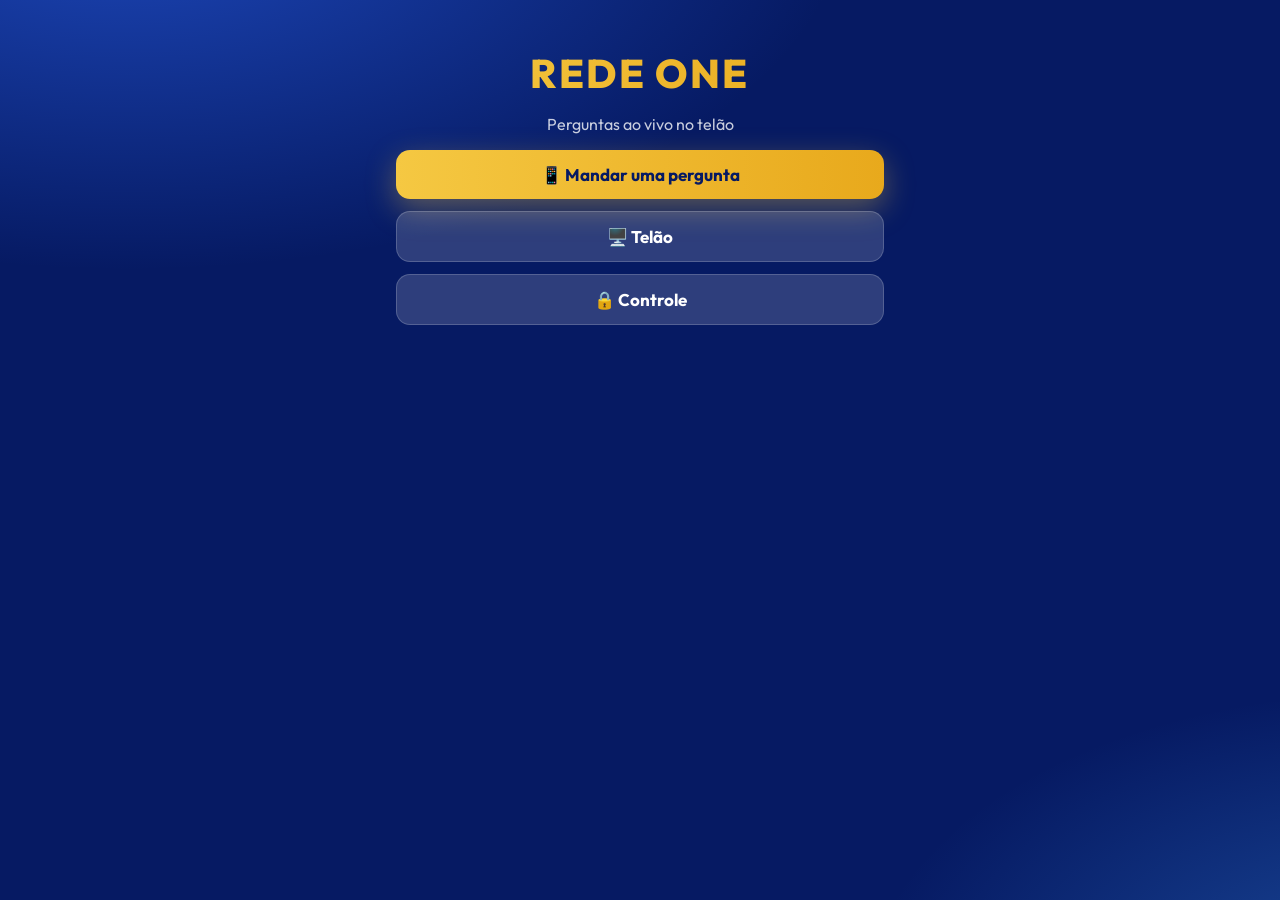
==== web/index.html @ f909d9d1 "Telas Perguntar, Telão e Controle com backend no schema redeone - web/: as três telas estáticas (ide" ====
<!doctype html>
<html lang="pt-BR">
<head>
<meta charset="utf-8">
<meta name="viewport" content="width=device-width, initial-scale=1">
<title>Rede One · Perguntas</title>
<link rel="preconnect" href="https://fonts.googleapis.com">
<link href="https://fonts.googleapis.com/css2?family=Outfit:wght@400;600;700;800&display=swap" rel="stylesheet">
<link rel="stylesheet" href="estilo.css">
<style>
  main { max-width: 520px; margin: 0 auto; padding: 48px 16px; text-align: center; }
  .marca { font-size: 40px; }
  p { color: var(--texto-2); }
  a.btn { display: flex; margin: 12px 0; text-decoration: none; }
</style>
</head>
<body>
<main>
  <div class="marca">Rede One</div>
  <p>Perguntas ao vivo no telão</p>
  <a class="btn" href="perguntar.html">📱 Mandar uma pergunta</a>
  <a class="btn sec" href="telao.html">🖥️ Telão</a>
  <a class="btn sec" href="controle.html">🔒 Controle</a>
</main>
</body>
</html>
---- web/estilo.css ----
:root {
  /* identidade da Conferência Rede One (banner): azul royal, dourado e branco */
  --fundo: #061a63;
  --fundo-2: #0b2a8c;
  --cartao: rgba(255, 255, 255, 0.09);
  --cartao-forte: rgba(255, 255, 255, 0.16);
  --borda: rgba(255, 255, 255, 0.18);
  --texto: #ffffff;
  --texto-2: rgba(255, 255, 255, 0.78);
  --texto-3: rgba(255, 255, 255, 0.55);
  --destaque: #f5c842;
  --destaque-2: #e8a91c;
  --roxo: #2f6bff;
  --verde: #2fd38a;
  --vermelho: #ff5c7a;
  --raio: 18px;
  --sombra: 0 18px 50px rgba(0, 0, 0, 0.35);
}
* { box-sizing: border-box; -webkit-tap-highlight-color: transparent; }
html, body { margin: 0; min-height: 100%; }
body {
  font-family: "Outfit", system-ui, -apple-system, "Segoe UI", sans-serif;
  color: var(--texto);
  background: var(--fundo);
  background-image:
    radial-gradient(1200px 600px at 10% -10%, rgba(47, 107, 255, 0.55), transparent 60%),
    radial-gradient(900px 500px at 110% 110%, rgba(64, 160, 255, 0.35), transparent 60%);
  background-attachment: fixed;
}
button { font: inherit; cursor: pointer; }
input, textarea { font: inherit; color: inherit; }
.marca {
  font-weight: 800; letter-spacing: 0.06em; text-transform: uppercase;
  background: linear-gradient(90deg, var(--destaque), var(--destaque-2));
  -webkit-background-clip: text; background-clip: text; color: transparent;
}
.btn {
  display: inline-flex; align-items: center; justify-content: center; gap: 8px;
  border: 0; border-radius: 14px; padding: 14px 18px; font-weight: 700; font-size: 17px;
  color: #061a63; background: linear-gradient(90deg, var(--destaque), var(--destaque-2));
  box-shadow: 0 10px 30px rgba(245, 200, 66, 0.35); transition: transform .12s, opacity .2s;
}
.btn:active { transform: scale(0.97); }
.btn[disabled] { opacity: 0.5; cursor: not-allowed; box-shadow: none; }
.btn.sec { background: var(--cartao-forte); color: var(--texto); box-shadow: none; border: 1px solid var(--borda); }
.oculto { display: none !important; }
.spinner {
  width: 18px; height: 18px; border-radius: 50%;
  border: 3px solid rgba(0,0,0,.2); border-top-color: currentColor; animation: gira .8s linear infinite;
}
@keyframes gira { to { transform: rotate(360deg); } }
.aviso {
  border-radius: 14px; padding: 12px 14px; font-size: 15px; line-height: 1.35;
  background: rgba(255, 92, 122, 0.14); border: 1px solid rgba(255, 92, 122, 0.45);
}
.aviso.ok { background: rgba(47, 211, 138, 0.14); border-color: rgba(47, 211, 138, 0.45); }
.toast {
  position: fixed; left: 50%; bottom: 22px; transform: translateX(-50%) translateY(120px);
  background: #1d2354; border: 1px solid var(--borda); color: var(--texto);
  padding: 12px 16px; border-radius: 14px; display: flex; gap: 14px; align-items: center;
  box-shadow: var(--sombra); transition: transform .25s; z-index: 50; max-width: calc(100vw - 32px);
}
.toast.vis { transform: translateX(-50%) translateY(0); }
.toast button { background: none; border: 0; color: var(--destaque); font-weight: 700; }
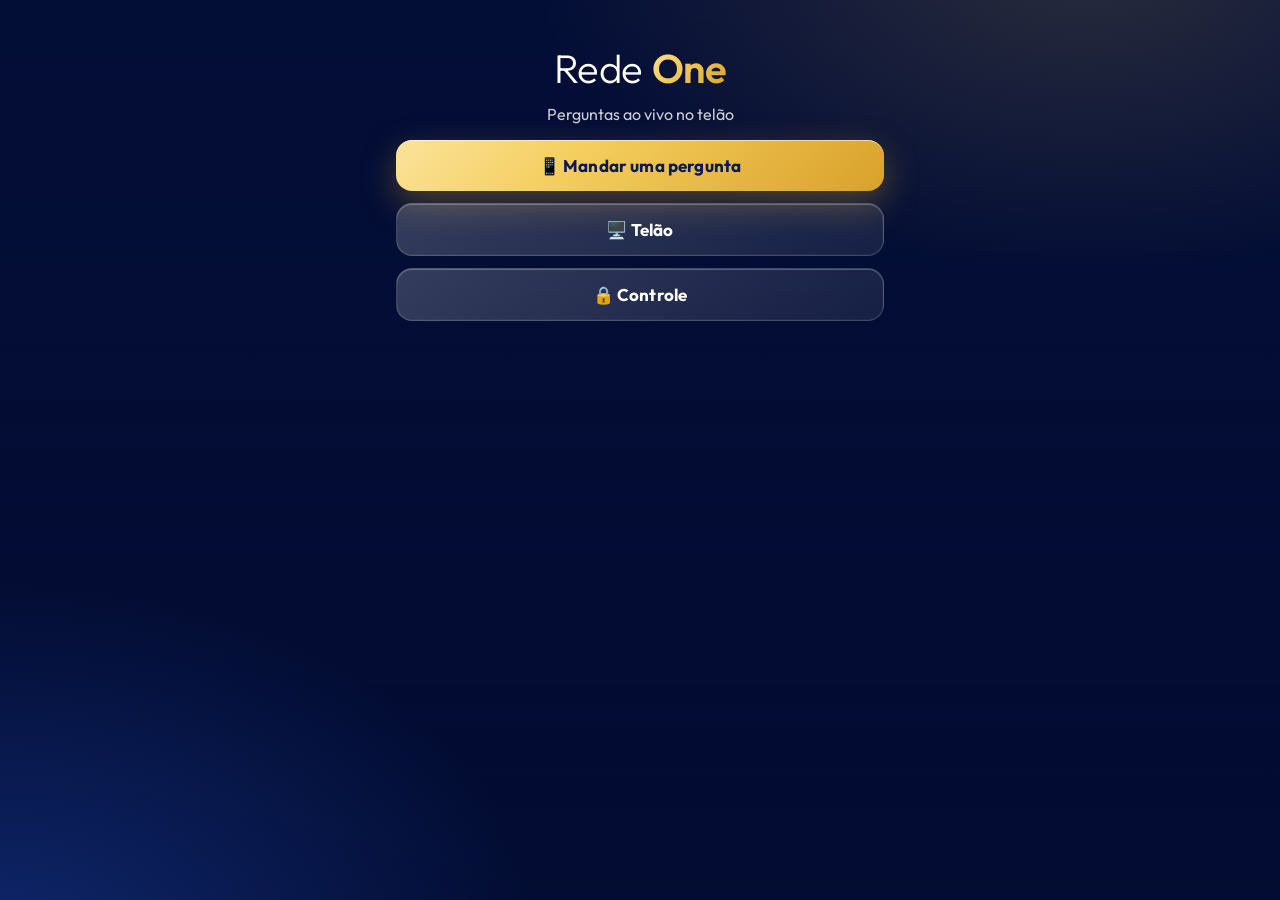
==== commit b8241ad8: "Ícone da aba e marca dourada na página inicial Co-Authored-By: Claude Opus 5.5 <noreply@anthropic.co" ====
--- a/web/index.html
+++ b/web/index.html
@@ -4,6 +4,7 @@
 <meta charset="utf-8">
 <meta name="viewport" content="width=device-width, initial-scale=1">
 <title>Rede One · Perguntas</title>
+<link rel="icon" href="data:image/svg+xml,%3Csvg xmlns=%27http://www.w3.org/2000/svg%27 viewBox=%270 0 64 64%27%3E%3Crect width=%2764%27 height=%2764%27 rx=%2714%27 fill=%27%23061a63%27/%3E%3Ctext x=%2732%27 y=%2744%27 font-family=%27Arial%27 font-size=%2734%27 font-weight=%27700%27 text-anchor=%27middle%27 fill=%27%23f4cd5c%27%3E1%3C/text%3E%3C/svg%3E">
 <link rel="preconnect" href="https://fonts.googleapis.com">
 <link href="https://fonts.googleapis.com/css2?family=Outfit:wght@400;600;700;800&display=swap" rel="stylesheet">
 <link rel="stylesheet" href="estilo.css">
@@ -16,7 +17,7 @@
 </head>
 <body>
 <main>
-  <div class="marca">Rede One</div>
+  <div class="marca">Rede <b>One</b></div>
   <p>Perguntas ao vivo no telão</p>
   <a class="btn" href="perguntar.html">📱 Mandar uma pergunta</a>
   <a class="btn sec" href="telao.html">🖥️ Telão</a>
--- a/web/estilo.css
+++ b/web/estilo.css
@@ -1,64 +1,92 @@
+/* Rede One · identidade premium (azul royal profundo, dourado e vidro), tirada do banner da conferência */
 :root {
-  /* identidade da Conferência Rede One (banner): azul royal, dourado e branco */
-  --fundo: #061a63;
-  --fundo-2: #0b2a8c;
-  --cartao: rgba(255, 255, 255, 0.09);
-  --cartao-forte: rgba(255, 255, 255, 0.16);
-  --borda: rgba(255, 255, 255, 0.18);
+  --fundo: #04103f;
+  --fundo-2: #0a2a8c;
+  /* vidro */
+  --cartao: linear-gradient(145deg, rgba(255, 255, 255, 0.13), rgba(255, 255, 255, 0.04));
+  --cartao-forte: linear-gradient(145deg, rgba(255, 255, 255, 0.2), rgba(255, 255, 255, 0.08));
+  --borda: rgba(255, 255, 255, 0.16);
+  --brilho: inset 0 1px 0 rgba(255, 255, 255, 0.22), inset 0 0 0 1px rgba(255, 255, 255, 0.04);
+  --desfoque: blur(22px) saturate(1.45);
   --texto: #ffffff;
-  --texto-2: rgba(255, 255, 255, 0.78);
+  --texto-2: rgba(255, 255, 255, 0.8);
   --texto-3: rgba(255, 255, 255, 0.55);
-  --destaque: #f5c842;
-  --destaque-2: #e8a91c;
+  /* dourado da conferência */
+  --destaque: #f4cd5c;
+  --destaque-2: #d9a12a;
+  --ouro: linear-gradient(135deg, #fbe39a 0%, #f4cd5c 38%, #d9a12a 100%);
   --roxo: #2f6bff;
-  --verde: #2fd38a;
-  --vermelho: #ff5c7a;
-  --raio: 18px;
-  --sombra: 0 18px 50px rgba(0, 0, 0, 0.35);
+  --verde: #34d399;
+  --vermelho: #ff6b81;
+  --raio: 22px;
+  --sombra: 0 24px 70px rgba(0, 4, 30, 0.55);
+  --banner: url("https://kkhzmvcqcljptlntlmwm.supabase.co/storage/v1/object/public/evento-capas/e242eae2-2ff6-480b-bd83-f569b36a80e1.jpg");
 }
 * { box-sizing: border-box; -webkit-tap-highlight-color: transparent; }
 html, body { margin: 0; min-height: 100%; }
 body {
   font-family: "Outfit", system-ui, -apple-system, "Segoe UI", sans-serif;
-  color: var(--texto);
-  background: var(--fundo);
-  background-image:
-    radial-gradient(1200px 600px at 10% -10%, rgba(47, 107, 255, 0.55), transparent 60%),
-    radial-gradient(900px 500px at 110% 110%, rgba(64, 160, 255, 0.35), transparent 60%);
-  background-attachment: fixed;
+  color: var(--texto); background: var(--fundo);
+  -webkit-font-smoothing: antialiased; text-rendering: optimizeLegibility;
+}
+/* Fundo: o banner da conferência bem desfocado, com véu azul e luz dourada. Fica atrás de tudo. */
+body::before {
+  content: ""; position: fixed; inset: -60px; z-index: -2;
+  background: var(--banner) center / cover no-repeat;
+  filter: blur(46px) saturate(1.35) brightness(.8); transform: scale(1.15);
+}
+body::after {
+  content: ""; position: fixed; inset: 0; z-index: -1; pointer-events: none;
+  background:
+    radial-gradient(900px 520px at 85% -5%, rgba(244, 205, 92, 0.16), transparent 62%),
+    radial-gradient(900px 600px at 0% 105%, rgba(47, 107, 255, 0.28), transparent 60%),
+    linear-gradient(180deg, rgba(3, 12, 48, 0.55), rgba(3, 12, 48, 0.82));
 }
 button { font: inherit; cursor: pointer; }
 input, textarea { font: inherit; color: inherit; }
-.marca {
-  font-weight: 800; letter-spacing: 0.06em; text-transform: uppercase;
-  background: linear-gradient(90deg, var(--destaque), var(--destaque-2));
-  -webkit-background-clip: text; background-clip: text; color: transparent;
+::selection { background: rgba(244, 205, 92, .35); }
+
+/* "Rede One": Rede em branco fino, One em dourado — como no banner */
+.marca { font-weight: 300; letter-spacing: -0.01em; line-height: 1; color: #fff; white-space: nowrap; }
+.marca b { font-weight: 600; background: var(--ouro); -webkit-background-clip: text; background-clip: text; color: transparent; }
+.selo-conf {
+  display: inline-block; font-size: 11px; font-weight: 700; letter-spacing: .32em; text-transform: uppercase;
+  color: var(--destaque); padding: 6px 12px 6px 15px; border: 1px solid rgba(244, 205, 92, .55); border-radius: 10px;
 }
+
+/* Vidro aplicado a todos os blocos das telas */
+.vidro, .painel, .item, .chave, .apres, .pp, .bloco, .card, .mini, .rc, .seg, .abas, .modo-telao, .palestras button, dialog, .toast {
+  backdrop-filter: var(--desfoque); -webkit-backdrop-filter: var(--desfoque);
+}
+.vidro, .painel { background: var(--cartao); border: 1px solid var(--borda); border-radius: var(--raio); box-shadow: var(--brilho), var(--sombra); }
+
 .btn {
+  position: relative; overflow: hidden;
   display: inline-flex; align-items: center; justify-content: center; gap: 8px;
-  border: 0; border-radius: 14px; padding: 14px 18px; font-weight: 700; font-size: 17px;
-  color: #061a63; background: linear-gradient(90deg, var(--destaque), var(--destaque-2));
-  box-shadow: 0 10px 30px rgba(245, 200, 66, 0.35); transition: transform .12s, opacity .2s;
+  border: 0; border-radius: 16px; padding: 15px 20px; font-weight: 700; font-size: 17px; letter-spacing: .01em;
+  color: #0a1a55; background: var(--ouro);
+  box-shadow: inset 0 1px 0 rgba(255, 255, 255, .55), 0 12px 34px rgba(217, 161, 42, 0.35);
+  transition: transform .14s, opacity .2s, box-shadow .2s;
 }
+.btn::after { /* reflexo que passa no botão */
+  content: ""; position: absolute; inset: 0; transform: translateX(-120%);
+  background: linear-gradient(105deg, transparent 35%, rgba(255, 255, 255, .45) 50%, transparent 65%);
+  transition: transform .7s;
+}
+.btn:hover::after { transform: translateX(120%); }
 .btn:active { transform: scale(0.97); }
-.btn[disabled] { opacity: 0.5; cursor: not-allowed; box-shadow: none; }
-.btn.sec { background: var(--cartao-forte); color: var(--texto); box-shadow: none; border: 1px solid var(--borda); }
+.btn[disabled] { opacity: 0.45; cursor: not-allowed; box-shadow: none; }
+.btn.sec { background: var(--cartao-forte); color: var(--texto); box-shadow: var(--brilho); border: 1px solid var(--borda); }
 .oculto { display: none !important; }
-.spinner {
-  width: 18px; height: 18px; border-radius: 50%;
-  border: 3px solid rgba(0,0,0,.2); border-top-color: currentColor; animation: gira .8s linear infinite;
-}
+.spinner { width: 18px; height: 18px; border-radius: 50%; border: 3px solid rgba(0,0,0,.2); border-top-color: currentColor; animation: gira .8s linear infinite; }
 @keyframes gira { to { transform: rotate(360deg); } }
-.aviso {
-  border-radius: 14px; padding: 12px 14px; font-size: 15px; line-height: 1.35;
-  background: rgba(255, 92, 122, 0.14); border: 1px solid rgba(255, 92, 122, 0.45);
-}
-.aviso.ok { background: rgba(47, 211, 138, 0.14); border-color: rgba(47, 211, 138, 0.45); }
+.aviso { border-radius: 14px; padding: 12px 14px; font-size: 15px; line-height: 1.35; background: rgba(255, 107, 129, 0.14); border: 1px solid rgba(255, 107, 129, 0.45); }
+.aviso.ok { background: rgba(52, 211, 153, 0.14); border-color: rgba(52, 211, 153, 0.45); }
 .toast {
-  position: fixed; left: 50%; bottom: 22px; transform: translateX(-50%) translateY(120px);
-  background: #1d2354; border: 1px solid var(--borda); color: var(--texto);
-  padding: 12px 16px; border-radius: 14px; display: flex; gap: 14px; align-items: center;
-  box-shadow: var(--sombra); transition: transform .25s; z-index: 50; max-width: calc(100vw - 32px);
+  position: fixed; left: 50%; bottom: 22px; transform: translateX(-50%) translateY(140px);
+  background: rgba(10, 26, 85, .72); border: 1px solid var(--borda); color: var(--texto);
+  padding: 13px 18px; border-radius: 16px; display: flex; gap: 14px; align-items: center;
+  box-shadow: var(--brilho), var(--sombra); transition: transform .3s cubic-bezier(.2,.9,.25,1.1); z-index: 50; max-width: calc(100vw - 32px);
 }
 .toast.vis { transform: translateX(-50%) translateY(0); }
 .toast button { background: none; border: 0; color: var(--destaque); font-weight: 700; }
